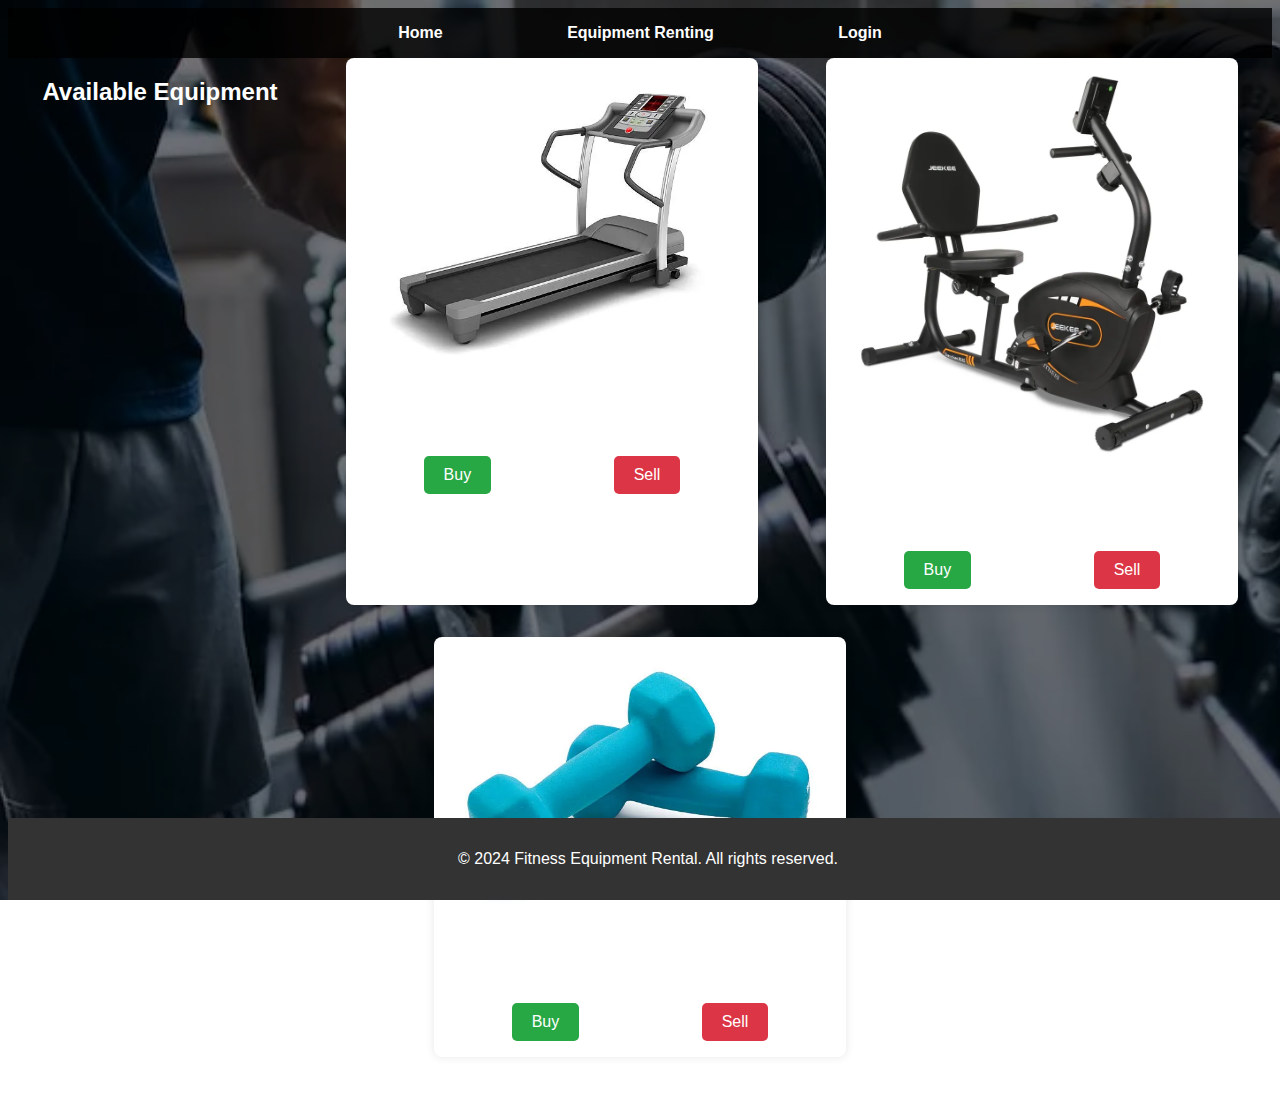
==== equipment.html @ 51580164 "Commit" ====
<!DOCTYPE html>
<html lang="en">
<head>
    <meta charset="UTF-8">
    <meta name="viewport" content="width=device-width, initial-scale=1.0">
    <title>Fitness Equipment Rental - Equipment</title>
    <link rel="stylesheet" href="styles.css">
</head>
<body>
    <header>
        <nav>
            <ul>
                <li><a href="index.html">Home</a></li>
                <li><a href="equipment.html">Equipment Renting</a></li>
                <li><a href="login.html">Login</a></li>
            </ul>
        </nav>
    </header>

    <main>
        <section class="equipment-list">
            <h2>Available Equipment</h2>

            <div class="equipment-item">
                <img src="images/treadmill.webp" alt="Treadmill">
                <h3>Treadmill</h3>
                <p>Rent this top-notch treadmill for your cardio workouts.</p>
                <div class="action-buttons">
                    <button class="buy-button">Buy</button>
                    <button class="sell-button">Sell</button>
                </div>
            </div>

            <div class="equipment-item">
                <img src="images/Exercise_bike.webp" alt="Exercise Bike">
                <h3>Exercise Bike</h3>
                <p>Stay fit with our high-quality exercise bikes.</p>
                <div class="action-buttons">
                    <button class="buy-button">Buy</button>
                    <button class="sell-button">Sell</button>
                </div>
            </div>

            <div class="equipment-item">
                <img src="images/Weights.webp" alt="Weights">
                <h3>Weights</h3>
                <p>Strength training equipment for all your needs.</p>
                <div class="action-buttons">
                    <button class="buy-button">Buy</button>
                    <button class="sell-button">Sell</button>
                </div>
            </div>

        </section>
    </main>

    <footer>
        <p>&copy; 2024 Fitness Equipment Rental. All rights reserved.</p>
    </footer>
</body>
</html>
---- styles.css ----
body {
    font-family: Arial, sans-serif;
    margin: 15;
    padding: 0;
    background-image: url('images/Backgroud.webp'); /* Path to your image */
    background-size: cover;
    background-repeat: no-repeat;
    background-attachment: fixed;
    background-position: center;
    color: white;
}

/* Optional: Adding a semi-transparent overlay to make text more readable */
body::before {
    content: '';
    position: absolute;
    top: 0;
    left: 0;
    width: 100%;
    height: 100%;
    background: rgba(0, 0, 0, 0.5); /* Adjust the opacity as needed */
    z-index: -1; /* Keep it behind the content */
}

/* Additional styles for other elements */
header {
    background-color: rgba(0, 0, 0, 0.8);
    padding: 1rem 0;
    text-align: center;
}
.main{
    text-align: center;
    text-align: flex;

}

nav ul {
    list-style-type: none;
    margin: 0;
    padding: 0;
    text-align: center;
}

nav ul li {
    display: inline;
    margin: 0 60px;
    text-align: center;
}

header ul li a {
    color: white;
    text-decoration: none;
    font-weight: bold;
    text-align: center;
}

.hero {
    text-align: center;
    margin: 2rem 0;
}

.hero h1 {
    font-size: 2.5rem;
    margin-bottom: 1rem;
}

.hero p {
    font-size: 1.2rem;
}

.login-form {
    max-width: 400px;
    margin: 0 auto;
    background-color: white;
    padding: 2rem;
    border-radius: 8px;
    box-shadow: 0 0 10px rgba(0, 0, 0, 0.1);
}

.login-form h2 {
    margin-bottom: 1rem;
}

.login-form label {
    display: block;
    margin-bottom: 0.5rem;
}

.login-form input {
    width: 100%;
    padding: 0.5rem;
    margin-bottom: 1rem;
    border: 1px solid #ccc;
    border-radius: 4px;
}

.login-form button {
    width: 100%;
    padding: 0.7rem;
    background-color: #333;
    color: white;
    border: none;
    border-radius: 4px;
    font-size: 1rem;
    cursor: pointer;
}

.login-form button:hover {
    background-color: #555;
}

.equipment-list {
    display: flex;
    justify-content: space-around;
    flex-wrap: wrap;
}

.equipment-item {
    width: 30%;
    text-align: center;
    background-color: white;
    padding: 1rem;
    margin-bottom: 2rem;
    border-radius: 8px;
    box-shadow: 0 0 10px rgba(0, 0, 0, 0.1);
}

.equipment-item img {
    width: 100%;
    height: auto;
    border-radius: 8px;
}
.action-buttons {
    margin-top: 10px;
    display: flex;
    justify-content: space-around;
}

.buy-button, .sell-button {
    padding: 10px 20px;
    font-size: 16px;
    border: none;
    border-radius: 5px;
    cursor: pointer;
}

.buy-button {
    background-color: #28a745; /* Green */
    color: white;
}

.sell-button {
    background-color: #dc3545; /* Red */
    color: white;
}

.buy-button:hover {
    background-color: #218838;
}

.sell-button:hover {
    background-color: #c82333;
}

footer {
    background-color: #333;
    color: white;
    text-align: center;
    padding: 1rem 0;
    position: fixed;
    bottom: 0;
    width: 100%;
}
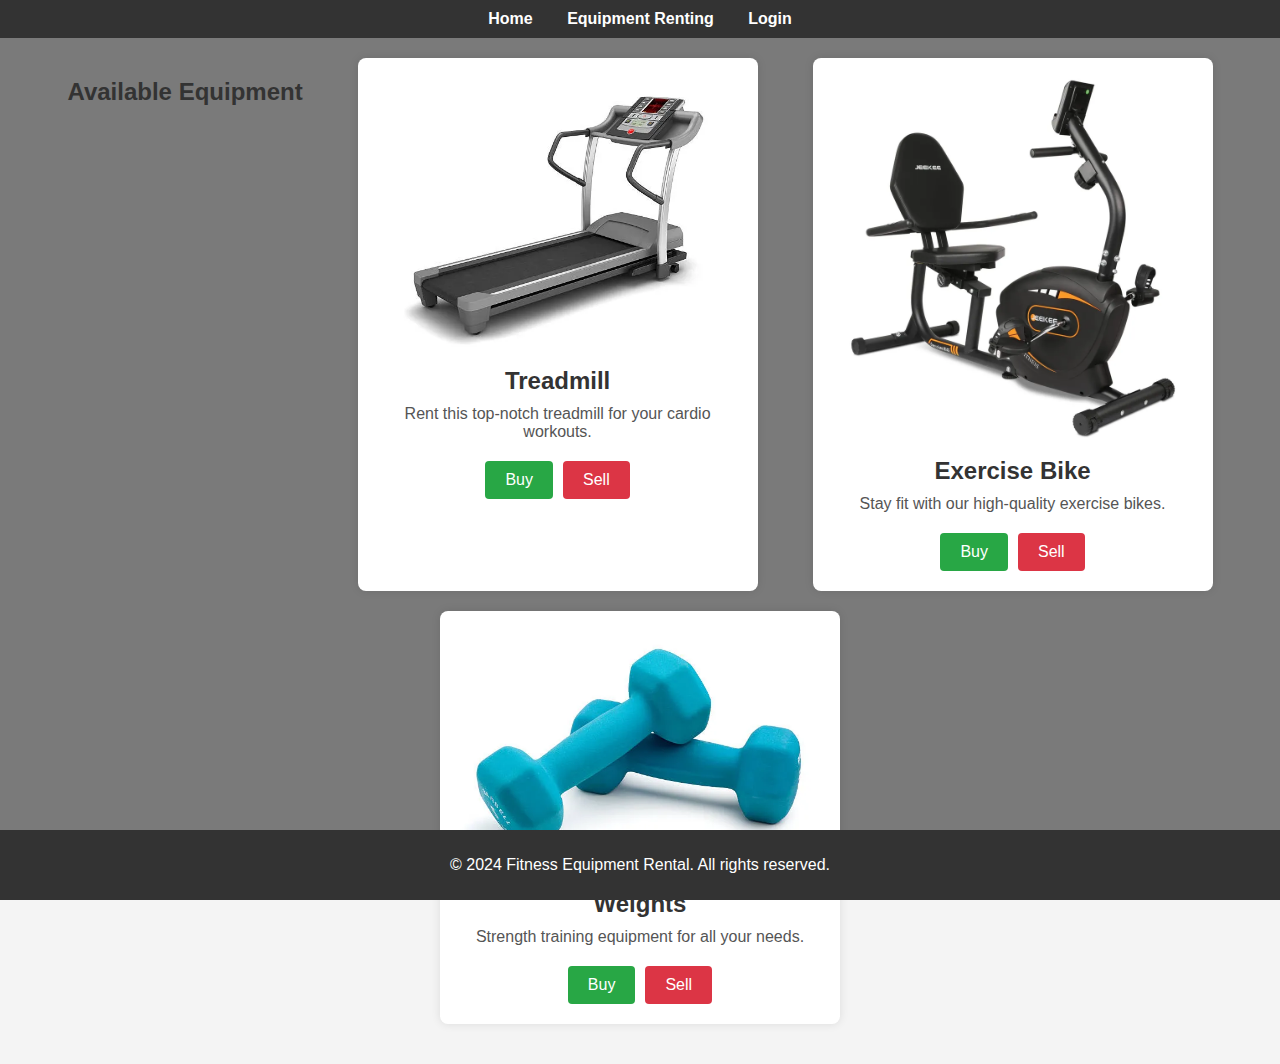
==== commit a0137b92: "Commit" ====
--- a/equipment.html
+++ b/equipment.html
@@ -5,6 +5,119 @@
     <meta name="viewport" content="width=device-width, initial-scale=1.0">
     <title>Fitness Equipment Rental - Equipment</title>
     <link rel="stylesheet" href="styles.css">
+    <style>
+        body {
+            font-family: Arial, sans-serif;
+            margin: 0;
+            padding: 0;
+            background-color: #f4f4f4;
+        }
+
+        header {
+            background-color: #333;
+            color: #fff;
+            padding: 10px 0;
+        }
+
+        nav ul {
+            list-style: none;
+            padding: 0;
+            margin: 0;
+            text-align: center;
+        }
+
+        nav ul li {
+            display: inline;
+            margin: 0 15px;
+        }
+
+        nav ul li a {
+            color: #fff;
+            text-decoration: none;
+        }
+
+        main {
+            padding: 20px;
+        }
+
+        .equipment-list {
+            max-width: 1200px;
+            margin: 0 auto;
+        }
+
+        .equipment-list h2 {
+            text-align: center;
+            margin-bottom: 30px;
+            color: #333;
+        }
+
+        .equipment-item {
+            background: #fff;
+            border-radius: 8px;
+            box-shadow: 0 0 10px rgba(0, 0, 0, 0.1);
+            padding: 20px;
+            margin-bottom: 20px;
+            text-align: center;
+            overflow: hidden;
+        }
+
+        .equipment-item img {
+            max-width: 100%;
+            height: auto;
+            border-radius: 4px;
+            margin-bottom: 15px;
+        }
+
+        .equipment-item h3 {
+            margin: 0 0 10px;
+            font-size: 24px;
+            color: #333;
+        }
+
+        .equipment-item p {
+            color: #555;
+            margin: 0 0 20px;
+        }
+
+        .action-buttons {
+            display: flex;
+            justify-content: center;
+            gap: 10px;
+        }
+
+        .action-buttons button {
+            padding: 10px 20px;
+            border: none;
+            border-radius: 4px;
+            color: #fff;
+            font-size: 16px;
+            cursor: pointer;
+            transition: background-color 0.3s ease;
+        }
+
+        .buy-button {
+            background-color: #28a745; /* Green */
+        }
+
+        .buy-button:hover {
+            background-color: #218838; /* Darker green */
+        }
+
+        .sell-button {
+            background-color: #dc3545; /* Red */
+        }
+
+        .sell-button:hover {
+            background-color: #c82333; /* Darker red */
+        }
+
+        footer {
+            background-color: #333;
+            color: #fff;
+            text-align: center;
+            padding: 10px 0;
+        }
+    </style>
 </head>
 <body>
     <header>
--- a/styles.css
+++ b/styles.css
@@ -2,7 +2,7 @@
     font-family: Arial, sans-serif;
     margin: 15;
     padding: 0;
-    background-image: url('images/Backgroud.webp'); /* Path to your image */
+    background-image: url('images/background.jpg'); /* Path to your image */
     background-size: cover;
     background-repeat: no-repeat;
     background-attachment: fixed;
@@ -47,7 +47,7 @@
     text-align: center;
 }
 
-header ul li a {
+header  ul li a {
     color: white;
     text-decoration: none;
     font-weight: bold;
